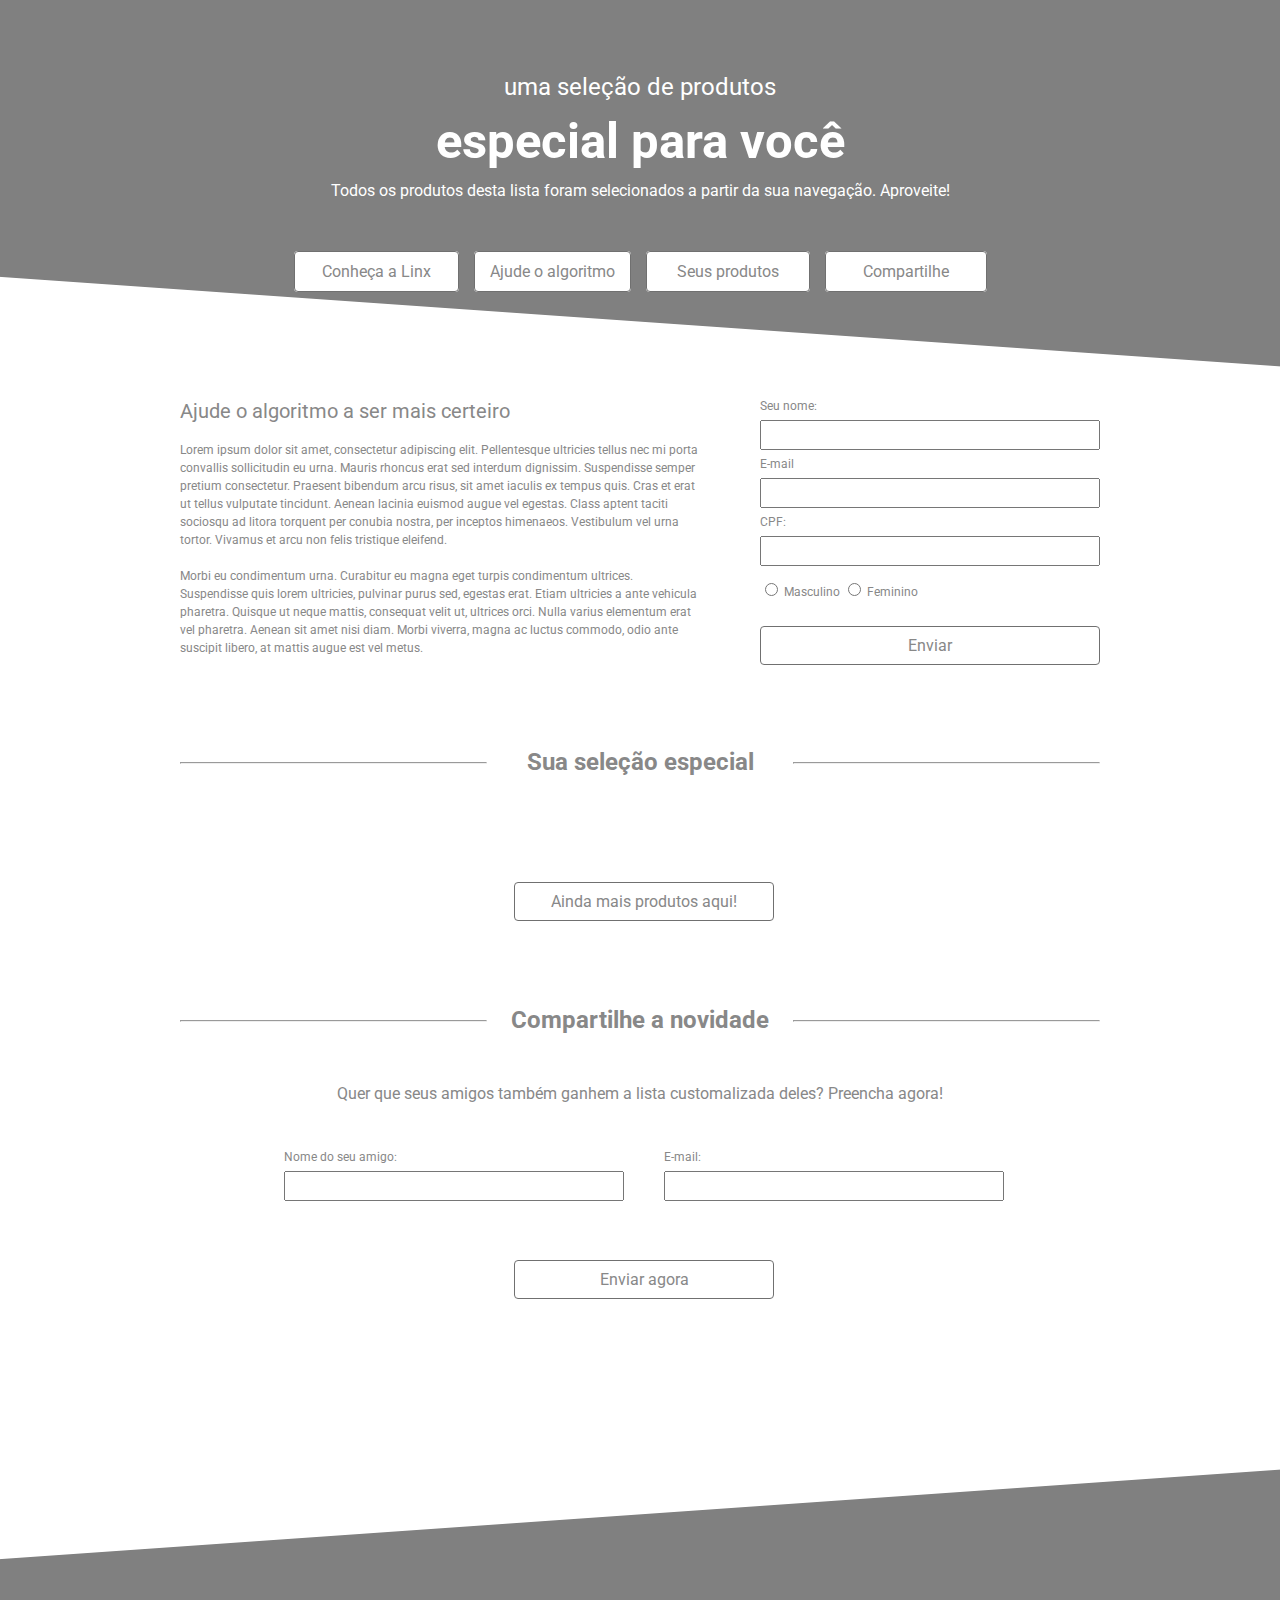
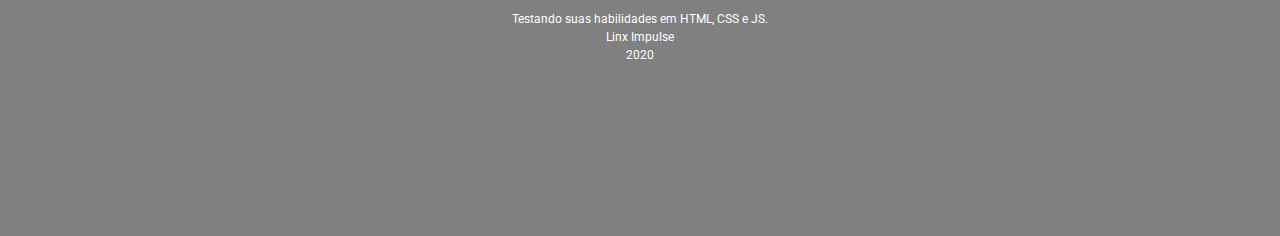
==== index.html @ 2ab3bbf0 "first commit" ====
<!DOCTYPE html>
<html>
<head>
    <meta charset='utf-8'>
    <meta http-equiv='X-UA-Compatible' content='IE=edge'>
    <title>LINX TESTE</title>
    <meta name='viewport' content='width=device-width, initial-scale=1'>
    <link rel='stylesheet' type='text/css' media='screen' href='main.css'>
</head>
<body>
    <header class="custom-header">
    <!----------------------------------Títulos-------------------------------->
        <div class="titulo-div">
            <h2 class="titulo-h2">uma seleção de produtos</h2>
            <h1 class="titulo-h1">especial para você</h1>
            <h4 class="titulo-h4">Todos os produtos desta lista foram selecionados a partir da sua navegação. Aproveite!</h4>
        </div>
    <!-----------------------------Aba de navegação----------------------------->
        <div class="list">
            <div class="flex-section-list">
                <div class="flex-section-divisao-up">
                    <div><a class="list-a1" href="https://www.linx.com.br/quem-somos/" target="_blank">Conheça a Linx</a></div>
                    <div><a class="list-a2" href="#section-algoritmo">Ajude o algoritmo</a></div>
                </div>   
                <div class="flex-section-divisao-down">    
                    <div><a class="list-a3" href="#selecao-especial">Seus produtos</a></div>
                    <div><a class="list-a4" href="#compartilhe">Compartilhe</a></div>
                </div>
            </div>
        </div>
        
    </header>
    
    <main>
    <!----------------------------Formulário + Texto------------------------------->
    
    <section class="flex-section" id="section-algoritmo">
        <!-------------------------------------------------------Texto-->
        <div class="sub-titulo">


                <h2>Ajude o algoritmo a ser mais certeiro</h2>

                    </br>
                    <p>Lorem ipsum dolor sit amet, consectetur adipiscing elit. Pellentesque ultricies tellus nec mi
                    porta convallis sollicitudin eu urna. Mauris rhoncus erat sed interdum dignissim.
                    Suspendisse semper pretium consectetur. Praesent bibendum arcu risus,
                    sit amet iaculis ex tempus quis. Cras et erat ut tellus vulputate tincidunt.
                    Aenean lacinia euismod augue vel egestas. Class aptent taciti sociosqu ad litora
                    torquent per conubia nostra, per inceptos himenaeos.
                    Vestibulum vel urna tortor. Vivamus et arcu non felis tristique eleifend.
                <br><br>
                    Morbi eu condimentum urna. Curabitur eu magna eget turpis condimentum ultrices.
                    Suspendisse quis lorem ultricies, pulvinar purus sed, egestas erat.
                    Etiam ultricies a ante vehicula pharetra. Quisque ut neque mattis, consequat velit ut, ultrices orci.
                    Nulla varius elementum erat vel pharetra. Aenean sit amet nisi diam. Morbi viverra, magna ac luctus commodo,
                    odio ante suscipit libero, at mattis augue est vel metus.
                    </p>
        </div>
        <!-----------------------------------------------------Formulário FeedBack-->
        <div>
            <form>
                <div class="form-div">
                    <div class="form-div-int"> <!--Nome-->
                        <label for="amigoNome">Seu nome:<br></label>
                        <input class="form-div-input" type="text" id="amigoNome" name="amigoNome">
                    </div>
                    <div>
                        <label for="amigoNome">E-mail<br></label> <!--Email-->
                        <input class="form-div-input" type="text" id="amigoNome" name="amigoNome">
                    </div>
                    <div>
                        <label for="amigoNome">CPF:<br></label> <!--CPF-->
                        <input class="form-div-input" type="text" id="amigoNome" name="amigoNome">
                    </div>
                    <div class="form-div-radio"> <!--Sexo-->
                        <input type="radio" name="sex" value="male"> Masculino</input>
                        <input type="radio" name="sex" value="female"> Feminino</input>
                    </div>
                </div>
                    <button class="form-button1">Enviar</button>
            </form>
        </div>
    </section>
    <!-----------------------------------------Divisória Vitrine---------------------------------------->
        <div class="divisao-h2" id="selecao-especial">
            <div class="flex-section-divisao" >
        
                <div class="divisao-linha"><hr></div>
                
                <div class="divisao-h2"><h2>Sua seleção especial</h2></div>
               
                <div class="divisao-linha"><hr></div>
            </div>
    
        </div>
        
    <!--------------------------------------------Vitrine----------------------------------------------->
    <section class="products" id="products"></section>
    <div id="topo"></div>
    <div>
        <button class="more-prod-button" id="load-more-products">Ainda mais produtos aqui!</button>
    </div>


    <!----------------------------------Divisória Compartilhamento----------------------------------------->
        <div class="divisao-h2" id="compartilhe">

            <div class="flex-section-divisao-down" >
        
                <div class="divisao-linha"><hr></div>
               
                <div class="divisao-h2"><h2>Compartilhe a novidade</h2></div>
               
                <div class="divisao-linha"><hr></div>
            </div>
    
                <p class="p-share">Quer que seus amigos também ganhem a lista customalizada deles? Preencha agora!</p>
        </div>

    <!-------------------------------------Compartilhamento------------------------------------------------->
    
    
    <section id="share">
        <form class="flex-section-divisao2" >
            <div class="sec-1">
                <div><label for="amigoNome">Nome do seu amigo:</label></div>

                <div class="sec-1a"><input class="form-div-input" type="text" id="amigoNome" name="amigoNome"/></div>
            </div>
            <div>
                <div><label for="email">E-mail:</label></div>

                <div><input class="form-div-input" type="email" id="email" name="email"/></div>
            </div>
        </form>
        <button class="send-now-button">Enviar agora</button>
    </section>
    </main>

    <!----------------------------------------Rodapé--------------------------------------------------------->
    <footer class="custom-footer">
        
        <p>Testando suas habilidades em HTML, CSS e JS.<br> Linx Impulse<br> 2020</p>
    </footer>

    <script src='main.js'></script>
    
    

   

</body>
</html>
---- main.css ----
@import url('https://fonts.googleapis.com/css2?family=Roboto:wght@400;700&display=swap');


.list a{
  color: #888888;
  text-decoration-line: none;
  border: 1px solid #707070;
  border-radius: 4px;
}

.list a:hover{
  color: white;
  background-color: #707070;

}

.flex-section-list{
  display: flex;
  flex-direction: row;
  justify-content: center;

  padding: 30px;

}

.flex-section-divisao-up{
  display: flex;
  flex-direction: row;
  margin-right: 15px;
}

.list-a1{
  padding-block: 10px;
  padding-inline: 27px;
  background-color: white;
}

.list-a2{
  padding-block: 10px;
  padding-inline: 15px;
  background-color: white;
  margin-left: 15px;
}

.list-a3{
  padding-block: 10px;
  padding-inline: 30px;
  background-color: white;
}

.list-a4{
  padding-block: 10px;
  padding-inline: 37px;
  background-color: white;
  margin-left: 15px;
}






/*RESET*/
/* Box sizing rules */
*,
*::before,
*::after {
  box-sizing: border-box;
}

/* Remove default padding */
ul[class],
ol[class] {
  padding: 0;
}

/* Remove default margin */
body,
h1,
h2,
h3,
h4,
p,
ul[class],
ol[class],
li,
figure,
figcaption,
blockquote,
dl,
dd {
  margin: 0;
  padding: 0;
}

/* Set core body defaults */
body {
  margin:0;
  overflow: auto;
  width:100%;
  min-width: fit-content;
  min-height: 100vh;
  scroll-behavior: smooth;
  text-rendering: optimizeSpeed;
  line-height: 1.5;
  font-family: 'Roboto', sans-serif !important;
  font-weight: normal;
  position: absolute;
}

/* Remove list styles on ul, ol elements with a class attribute */
ul[class],
ol[class] {
  list-style: none;
}

/* A elements that don't have a class get default styles */
a:not([class]) {
  text-decoration-skip-ink: auto;
}

/* Make images easier to work with */
img {
  max-width: 100%;
  display: block;
}

/* Natural flow and rhythm in articles by default */
article > * + * {
  margin-top: 1em;
}

/* Inherit fonts for inputs and buttons */
input,
button,
textarea,
select {
  font: inherit;
}

/* Remove all animations and transitions for people that prefer not to see them */
@media (prefers-reduced-motion: reduce) {
  * {
    animation-duration: 0.01ms !important;
    animation-iteration-count: 1 !important;
    transition-duration: 0.01ms !important;
    scroll-behavior: auto !important;
  }
}

*,
*::before,
*::after {
  box-sizing: border-box;
}

/*------------------------CORPO--------------------------------------------*/
main {
  max-width: 920px;
  margin: 0 auto;
}

p {
  color: #888888;
}

/*------------------------Header-------------------------------------------*/
.custom-header {
    /*Diagonal*/
    background:linear-gradient(4deg, white, white 24.9%, gray 25.1%, gray);
   
    height: 399px;
}

/*------------------------Títulos-------------------------------------------*/
.titulo-div {
  padding: 69px;
  position: absolute;
  left: 0%;
  right: 0%;
  text-align: center;
}

.titulo-h1 {
  font-size: 49px;
  font-weight: bold;
  letter-spacing: 0px;
  color: #FFFFFF;
 
}

.titulo-h2 {
  font-weight: normal;
  font-size: 24px;
  letter-spacing: 0px;
  color: #FFFFFF;
 
}

.titulo-h4 {
  font-weight: normal;
  font-size: 16px;
  letter-spacing: 0px;
  color: #FFFFFF;
 
}

/*-----------------------------Abas de Seleção--------------------------------------------*/
.list {
  position: absolute;
  left: 0%;
  right: 0%;
  margin-top: 230px;
}

/*--------------------------Formulário--------------------*/
.sub-titulo {
    text-align: left;
    font: normal normal normal 12px/18px Roboto;
    letter-spacing: 0px;
    color: #888888;
}

.sub-titulo h2 {
    text-align: left;
    font: normal normal normal 20px/24px Roboto;
    letter-spacing: 0px;
    color: #888888;
}

.sub-titulo p {
  width: 520px;
  height: 220px;
}

.form-div {
  width: 340px;
  height: 227px;
  float:  right;
}

.form-div-input {
  width: 340px;
  height: 30px;
  margin-top: 7px;  /*distancia das tags do formulário */
  margin-bottom: 7px;
}

.form-div-radio {
  margin-top: 7px;
  margin-bottom: 7px;
}

.flex-section {/*Usado para dividir a tela entre Texto/Formulário */
  display: flex;
  flex-direction: row;
  justify-content: center;
}

.form-button1 {
  float: right;
  background: #FFFFFF 0% 0% no-repeat padding-box;
  border: 1px solid #707070;
  border-radius: 4px;
  width: 340px;
  height: 39px;

  text-align: center;
  font: normal normal normal 16px/16px Roboto;
  letter-spacing: 0px;
  color: #888888;
 
}


form {
  text-align: left;
  font: normal normal normal 12px/14px Roboto;
  letter-spacing: 0px;
  color: #888888;
 
}

.form-button {
  background: #FFFFFF 0% 0% no-repeat padding-box;
  border: 1px solid #707070;
  border-radius: 4px;
 
  width: 340px;
  height: 39px;

  text-align: center;
  font: normal normal normal 16px/16px Roboto;
  letter-spacing: 0px;
  color: #888888;
 
}

/*---------------------Vitrine-----------------------*/
.products {
  display: flex;
  flex-direction: row;
  flex-wrap: wrap;
  justify-content: space-between;
}

.products-item {
  width: 201px;
  height: 350px;
  margin-bottom: 40px;
}

.products-img {
  height: 150px;
  margin: 0 auto;
}

.product-name {
  font-size: 14px;
  margin-top: 10px;
}

.product-description {
  font-size: 12px;
  margin: 10px 0;
}

.product-old-price {
  font-size: 12px;
}

.product-price {
  font-weight: bold;
}

.product-installments {
  font-size: 12px;
  margin-bottom: 5px;
}

.send-button {
  background: #FFFFFF 0% 0% no-repeat padding-box;
  border: 1px solid #707070;
  border-radius: 4px;
  width: 200px;
  height: 30px;
  text-align: center;
  font: normal normal normal 16px/16px Roboto;
  letter-spacing: 0px;
  color: #888888;
}

.more-prod-button {
  margin-left: 334px;
  margin-top: 52px;
  margin-bottom: 81px;
  margin-right: 329px;
  width: 260px;
  height: 39px;
  background: #FFFFFF 0% 0% no-repeat padding-box;
  border: 1px solid #707070;
  border-radius: 4px;
}

/*---------------------Compartilhamento-------------------------------*/
.sec-1 {
  margin-left: 104px;
}

.sec-1a {
  width: 340px;
  height: 30px;
  margin-right: 40px;
}

.send-now-button {
  margin-left: 334px;
  margin-top: 52px;
  margin-bottom: 138px;
  margin-right: px;
  width: 260px;
  height: 39px;
  background: #FFFFFF 0% 0% no-repeat padding-box;
  border: 1px solid #707070;
  border-radius: 4px;
}

button {
  text-align: center;
  letter-spacing: 0px;
  color: #888888;
  cursor: pointer;
}
button:hover{
  background-color: #888888;
  color: white;
  
}

.p-share {
  margin: 44px;
}

/*--------------------------Rodapé-----------------------------*/

.custom-footer {
    background:linear-gradient(176deg, white, white 24.9%, gray 25.1%, gray);
    height: 399px;
    display: flex;
  }

.custom-footer p {
  text-align: center;
  font: normal normal normal 12px/18px Roboto;
  letter-spacing: 0px;
  color: #FFFFFF;
  text-align: center;
  margin: auto;
}

/*divisória*/
.divisao-h2{/*Quebra de sessao*/
  text-align: center;
  margin: auto;
  color: #888888;
}
.divisao-linha{
  width: 33.33%;
  margin-top: 10px;
}

.flex-section-divisao{
  margin-top: 79px;
  margin-bottom: 50px;
  display: flex;
  flex-direction: row;
}

.flex-section-divisao2{
  display: flex;
  flex-direction: row;
}

.flex-section-divisao-down{
  display: flex;
  flex-direction: row;
}



/*==================================================================================================
                                   --      M O B I L E      --
====================================================================================================*/
@media only screen and (max-width: 768px) {

div{
  border: red;
}

/*--------Altera o flex para divs ficarem abaixo ao invés do lado.*/
.flex-section{
  flex-direction: column;
  margin-left: 3.8%;
  
}

/*--------Header------------------*/
.titulo-div {
  padding: 69px 10px;
  text-align: justify;
}


.titulo-h4 {
    width: 84.5%;
}

.titulo-h1 {
  width: 84.5%;
}

.list {
  margin-left: 9.04%;
  margin-right: 9.76%;
}

.flex-section-list {
  flex-direction: column;
}

.flex-section-divisao-down {
  margin-top: 28px;
}

/*-------Formulário e texto topo-- */
.sub-titulo p {
  padding: 0px 18px 0px 0px;
  margin-bottom: 30px;
}

.form-div {
  float: none;
  width: 95.72%; /* 100% - 4.28% da borda */
}


.form-button1 {
  float: none;
  width: 95.72%; /* 100% - 4.28% da borda */
}
/*-------Vitrine-------------------*/
.products {
  flex-direction: column;
}

.products-item {
    width: 100%;
    height: auto;
    margin-bottom: 40px;
    display: flex;
    flex-direction: row;
}


/*-------Botões Regulagem----------*/
.send-now-button {
  margin: 23.86% 19.04% 53.97%;
  width: 61.9%;
} 

.more-prod-button {
  margin: 23.98% 19.04% 58.37%;
  width: 61.9%;
}

/*-------divisórias--------------*/
.divisao-h2 {
  width: 100%;
}

.flex-section-divisao2{
  display: flex;
  flex-direction: column;
  margin-left: 2.14%;
  margin-right: 4.76%;
}
.sec-1 {
  margin-left: 0;
}

.sec-1a {
  margin-right: 0; 
  width: auto;
  height: auto;
}

.form-div-input {
  width: 100%;
}

/*-------Rodapé------------------*/
.custom-footer-div {
  margin-top: 50%;
}
}
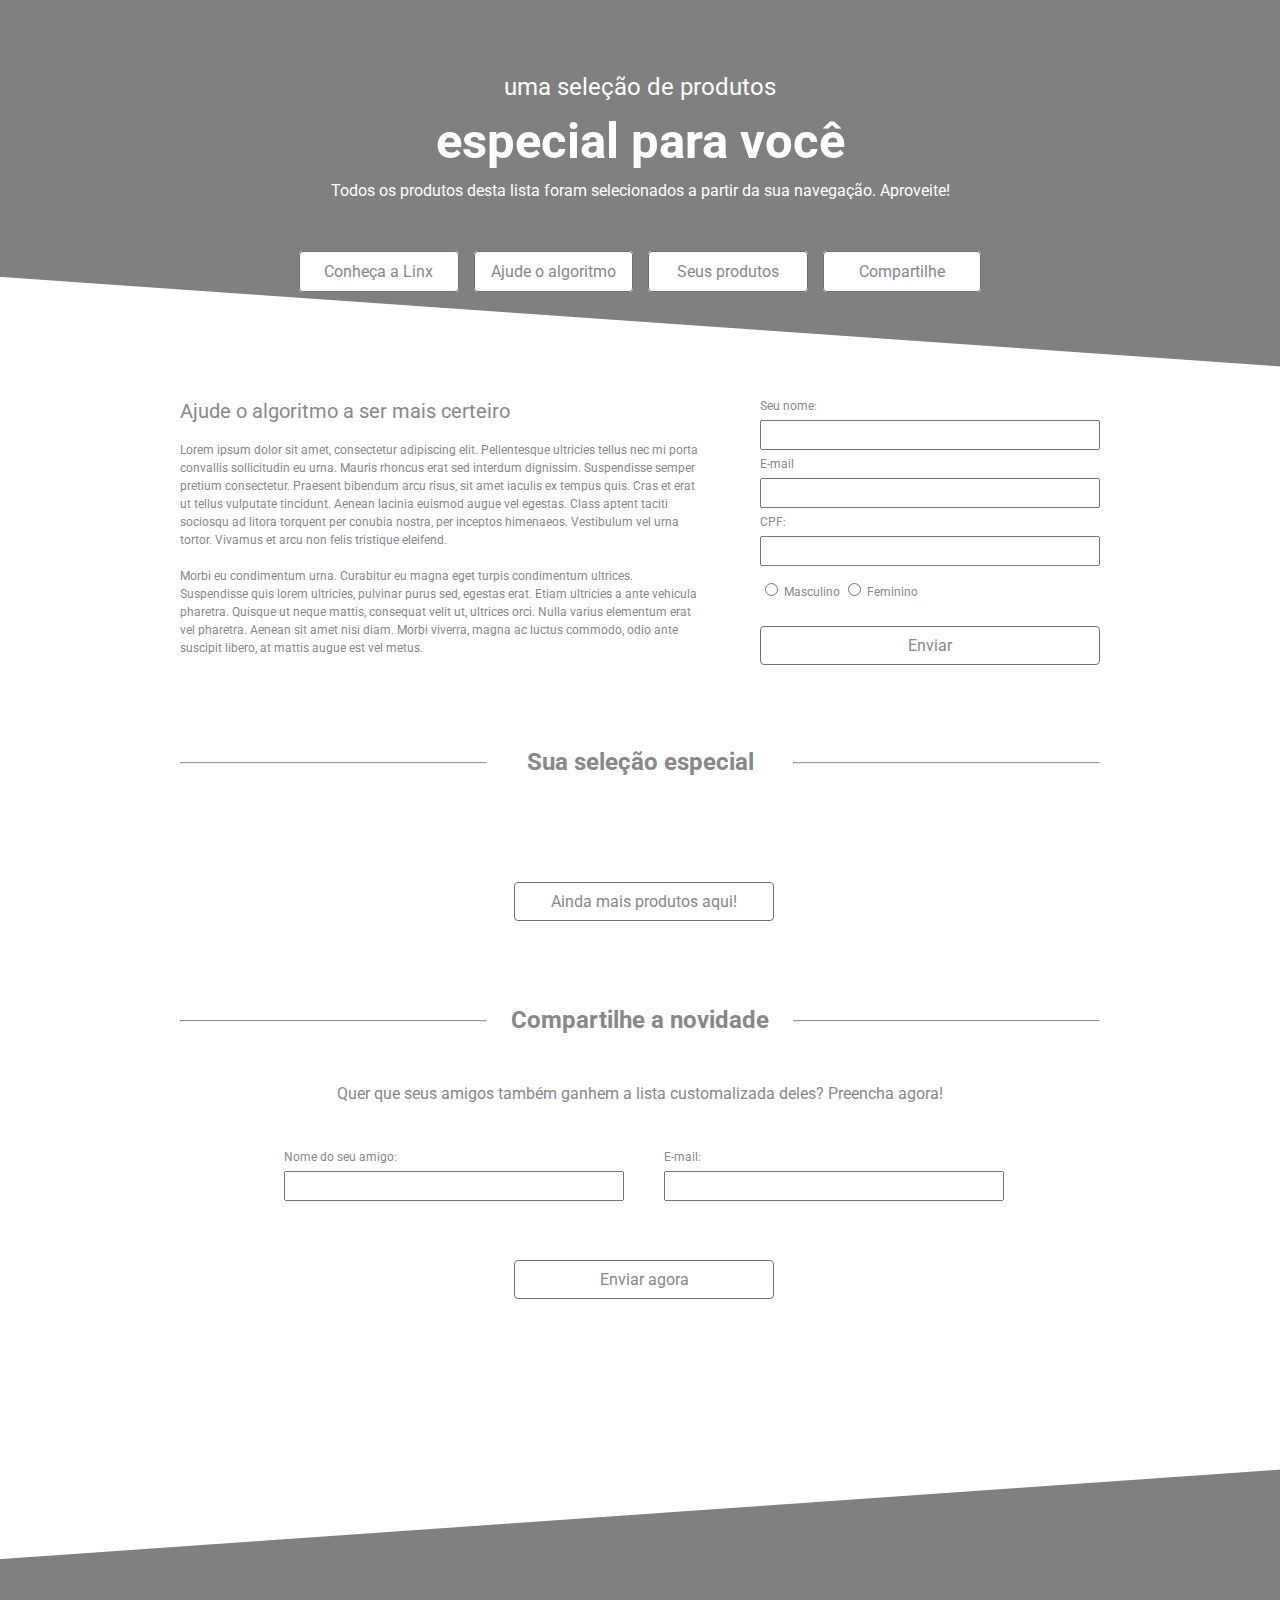
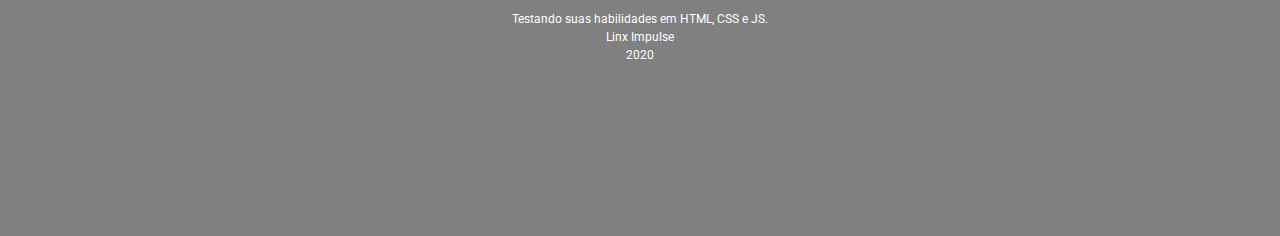
==== commit 58ff4781: "Validacao do campo email e ajustes no css" ====
--- a/index.html
+++ b/index.html
@@ -59,26 +59,28 @@
         </div>
         <!-----------------------------------------------------Formulário FeedBack-->
         <div>
-            <form>
+            <form name="f1">
                 <div class="form-div">
                     <div class="form-div-int"> <!--Nome-->
-                        <label for="amigoNome">Seu nome:<br></label>
-                        <input class="form-div-input" type="text" id="amigoNome" name="amigoNome">
+                        <label for="name">Seu nome:<br></label>
+                        <input class="form-div-input" type="text" id="name" name="nome">
                     </div>
                     <div>
-                        <label for="amigoNome">E-mail<br></label> <!--Email-->
-                        <input class="form-div-input" type="text" id="amigoNome" name="amigoNome">
-                    </div>
+                        <label for="email">E-mail<br></label> <!--Email-->
+                        <input class="form-div-input" type="text" name="email> 
+                    </div><div id="msgemail"></div>
                     <div>
-                        <label for="amigoNome">CPF:<br></label> <!--CPF-->
-                        <input class="form-div-input" type="text" id="amigoNome" name="amigoNome">
+                        <label for="cpf">CPF:<br></label> <!--CPF-->
+                        <input class="form-div-input" type="text" name="cpf" \
+                                            pattern="\d{3}\.\d{3}\.\d{3}-\d{2}" \
+                                            title="Digite um CPF no formato: xxx.xxx.xxx-xx">
                     </div>
                     <div class="form-div-radio"> <!--Sexo-->
                         <input type="radio" name="sex" value="male"> Masculino</input>
                         <input type="radio" name="sex" value="female"> Feminino</input>
                     </div>
                 </div>
-                    <button class="form-button1">Enviar</button>
+                    <button type="submit" class="form-button1"  onclick="validacaoEmail(f1.email)">Enviar</button>
             </form>
         </div>
     </section>
@@ -122,19 +124,18 @@
     
     
     <section id="share">
-        <form class="flex-section-divisao2" >
+        <form class="flex-section-divisao2" id="f2">
             <div class="sec-1">
                 <div><label for="amigoNome">Nome do seu amigo:</label></div>
 
                 <div class="sec-1a"><input class="form-div-input" type="text" id="amigoNome" name="amigoNome"/></div>
             </div>
             <div>
-                <div><label for="email">E-mail:</label></div>
-
-                <div><input class="form-div-input" type="email" id="email" name="email"/></div>
+                <div id="msgemail2"><label for="email">E-mail:</label></div>            
+                <div id="msgemail2"><input class="form-div-input" type="email" name="email2" onblur="validacaoEmail2(f2.email2)"/></div>
             </div>
         </form>
-        <button class="send-now-button">Enviar agora</button>
+        <button type="submit" class="send-now-button">Enviar agora</button>
     </section>
     </main>
 
--- a/main.css
+++ b/main.css
@@ -1,64 +1,4 @@
 @import url('https://fonts.googleapis.com/css2?family=Roboto:wght@400;700&display=swap');
-
-
-.list a{
-  color: #888888;
-  text-decoration-line: none;
-  border: 1px solid #707070;
-  border-radius: 4px;
-}
-
-.list a:hover{
-  color: white;
-  background-color: #707070;
-
-}
-
-.flex-section-list{
-  display: flex;
-  flex-direction: row;
-  justify-content: center;
-
-  padding: 30px;
-
-}
-
-.flex-section-divisao-up{
-  display: flex;
-  flex-direction: row;
-  margin-right: 15px;
-}
-
-.list-a1{
-  padding-block: 10px;
-  padding-inline: 27px;
-  background-color: white;
-}
-
-.list-a2{
-  padding-block: 10px;
-  padding-inline: 15px;
-  background-color: white;
-  margin-left: 15px;
-}
-
-.list-a3{
-  padding-block: 10px;
-  padding-inline: 30px;
-  background-color: white;
-}
-
-.list-a4{
-  padding-block: 10px;
-  padding-inline: 37px;
-  background-color: white;
-  margin-left: 15px;
-}
-
-
-
-
-
 
 /*RESET*/
 /* Box sizing rules */
@@ -213,6 +153,62 @@
   margin-top: 230px;
 }
 
+.list a{
+  color: #888888;
+  text-decoration-line: none;
+  border: 1px solid #707070;
+  border-radius: 4px;
+}
+
+.list a:hover{
+  color: white;
+  background-color: #707070;
+
+}
+
+.flex-section-list{
+  display: flex;
+  flex-direction: row;
+  justify-content: center;
+
+  padding: 30px;
+
+}
+
+.flex-section-divisao-up{
+  display: flex;
+  flex-direction: row;
+  margin-right: 15px;
+}
+
+/*----List-a: Ajusta o tamanho dos botões de navegação----*/
+.list-a1{
+  padding-block: 10px;
+  padding-inline: 24.8px;
+  background-color: white;
+}
+
+.list-a2{
+  padding-block: 10px;
+  padding-inline: 16.02px;
+  background-color: white;
+  margin-left: 15px;
+}
+
+.list-a3{
+  padding-block: 10px;
+  padding-inline: 27.7px;
+  background-color: white;
+}
+
+.list-a4{
+  padding-block: 10px;
+  padding-inline: 35.35px;
+  background-color: white;
+  margin-left: 15px;
+}
+
+
 /*--------------------------Formulário--------------------*/
 .sub-titulo {
     text-align: left;
@@ -308,6 +304,7 @@
   width: 201px;
   height: 350px;
   margin-bottom: 40px;
+ 
 }
 
 .products-img {
@@ -453,14 +450,17 @@
 ====================================================================================================*/
 @media only screen and (max-width: 768px) {
 
-div{
-  border: red;
+
+main {
+    max-width: none;
+    margin: 0 auto;
 }
 
 /*--------Altera o flex para divs ficarem abaixo ao invés do lado.*/
 .flex-section{
   flex-direction: column;
   margin-left: 3.8%;
+  margin-right: 32px;
   
 }
 
@@ -500,13 +500,13 @@
 
 .form-div {
   float: none;
-  width: 95.72%; /* 100% - 4.28% da borda */
+  width: 100%; /* 100% - 4.28% da borda */
 }
 
 
 .form-button1 {
   float: none;
-  width: 95.72%; /* 100% - 4.28% da borda */
+  width: 100%;
 }
 /*-------Vitrine-------------------*/
 .products {
@@ -519,8 +519,11 @@
     margin-bottom: 40px;
     display: flex;
     flex-direction: row;
-}
-
+    padding-inline: 5%;
+}
+.products-item-justResponsive{
+  padding-left: 30px;
+}
 
 /*-------Botões Regulagem----------*/
 .send-now-button {
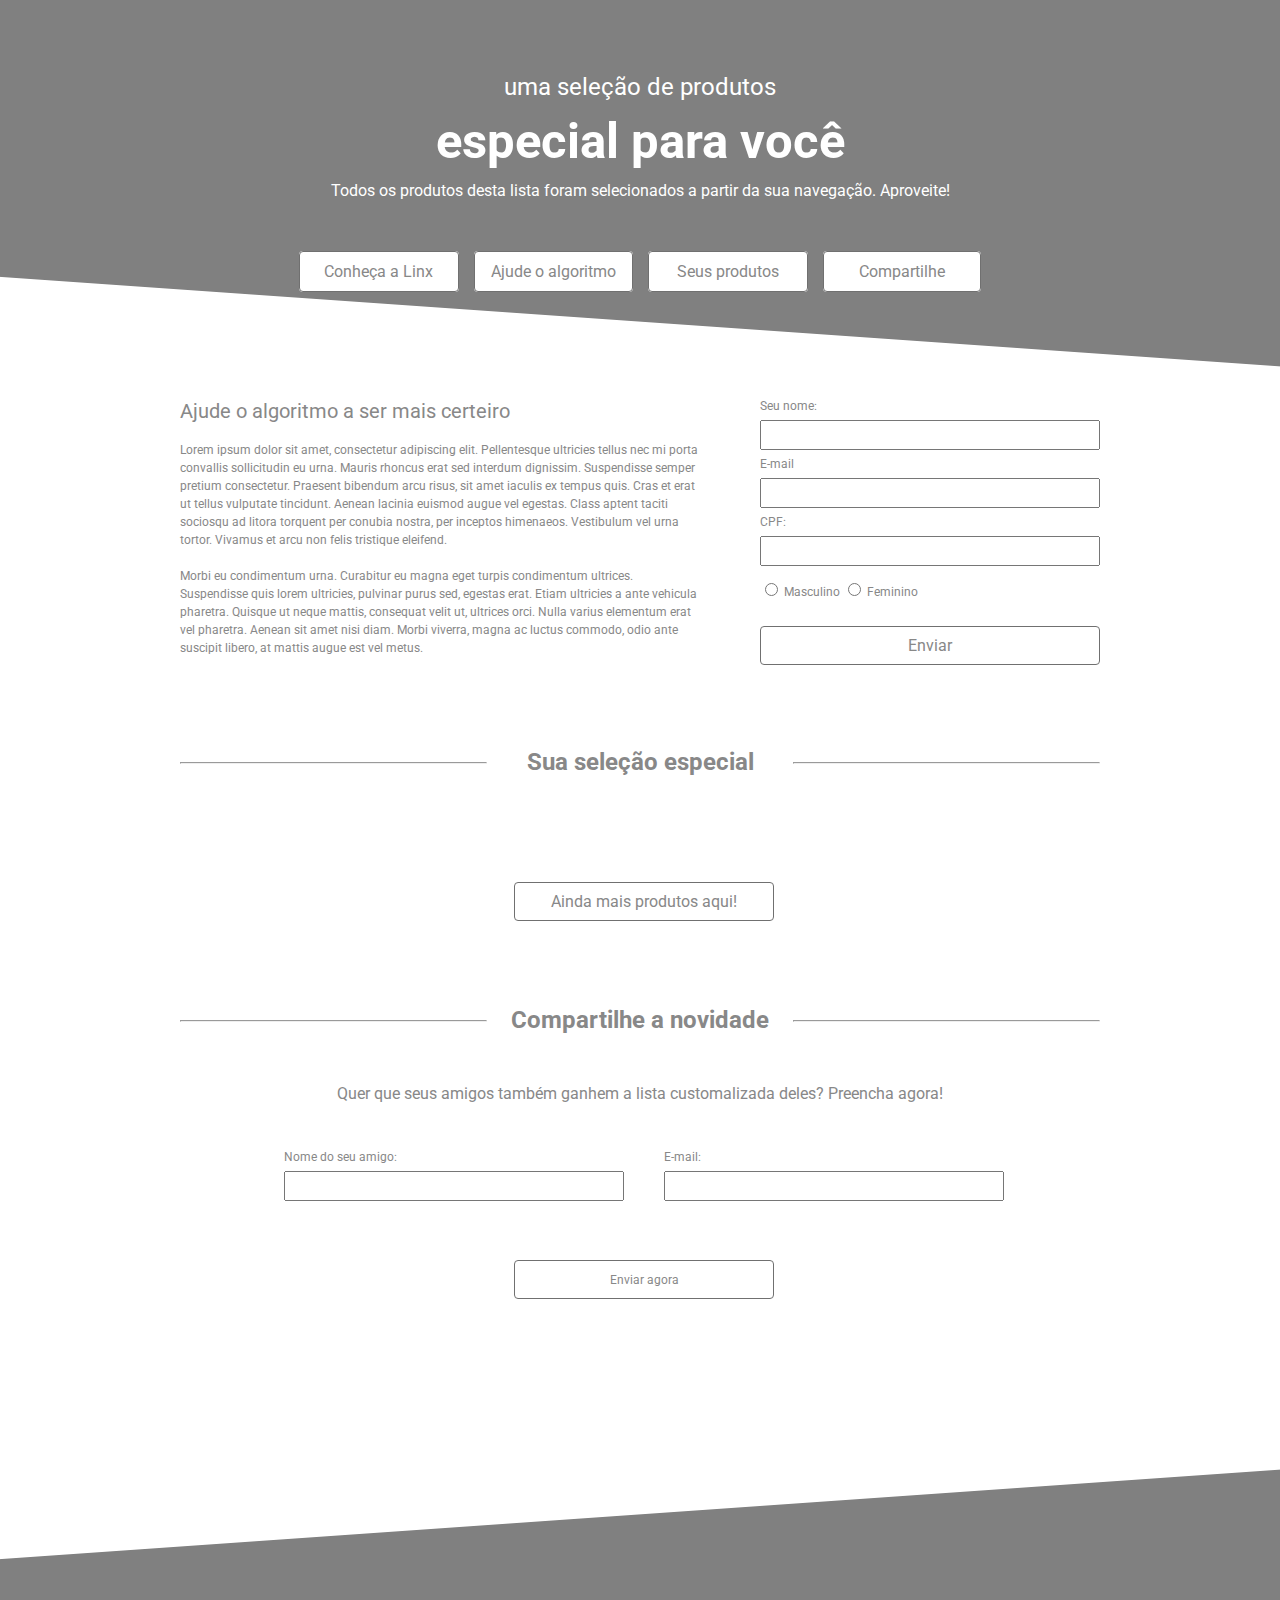
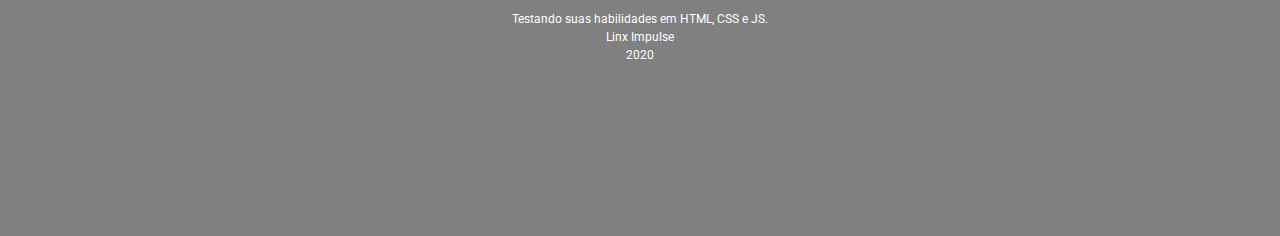
==== commit 01bbf32e: "initial config for send email" ====
--- a/index.html
+++ b/index.html
@@ -1,155 +1,153 @@
 <!DOCTYPE html>
-<html>
+<html lang="en">
+
 <head>
     <meta charset='utf-8'>
     <meta http-equiv='X-UA-Compatible' content='IE=edge'>
+    <meta name='viewport' content='width=device-width, initial-scale=1'>
     <title>LINX TESTE</title>
-    <meta name='viewport' content='width=device-width, initial-scale=1'>
     <link rel='stylesheet' type='text/css' media='screen' href='main.css'>
 </head>
+
 <body>
     <header class="custom-header">
-    <!----------------------------------Títulos-------------------------------->
-        <div class="titulo-div">
-            <h2 class="titulo-h2">uma seleção de produtos</h2>
-            <h1 class="titulo-h1">especial para você</h1>
-            <h4 class="titulo-h4">Todos os produtos desta lista foram selecionados a partir da sua navegação. Aproveite!</h4>
+        <!----------------------------------Titles-------------------------------->
+        <div class="title-div">
+            <h2 class="title-h2">uma seleção de produtos</h2>
+            <h1 class="title-h1">especial para você</h1>
+            <h4 class="title-h4">Todos os produtos desta lista foram selecionados a partir da sua navegação. Aproveite!
+            </h4>
         </div>
-    <!-----------------------------Aba de navegação----------------------------->
+        <!-----------------------------Navigation Tap----------------------------->
         <div class="list">
             <div class="flex-section-list">
-                <div class="flex-section-divisao-up">
-                    <div><a class="list-a1" href="https://www.linx.com.br/quem-somos/" target="_blank">Conheça a Linx</a></div>
+                <div class="flex-section-division-up">
+                    <div><a class="list-a1" href="https://www.linx.com.br/quem-somos/" target="_blank">Conheça a
+                            Linx</a></div>
                     <div><a class="list-a2" href="#section-algoritmo">Ajude o algoritmo</a></div>
-                </div>   
-                <div class="flex-section-divisao-down">    
+                </div>
+                <div class="flex-section-division-down">
                     <div><a class="list-a3" href="#selecao-especial">Seus produtos</a></div>
                     <div><a class="list-a4" href="#compartilhe">Compartilhe</a></div>
                 </div>
             </div>
         </div>
-        
     </header>
-    
     <main>
-    <!----------------------------Formulário + Texto------------------------------->
-    
-    <section class="flex-section" id="section-algoritmo">
-        <!-------------------------------------------------------Texto-->
-        <div class="sub-titulo">
-
-
+        <!----------------------------Form + Txt-------------------------------->
+        <section class="flex-section" id="section-algoritmo">
+            <div class="sub-title">
                 <h2>Ajude o algoritmo a ser mais certeiro</h2>
-
-                    </br>
-                    <p>Lorem ipsum dolor sit amet, consectetur adipiscing elit. Pellentesque ultricies tellus nec mi
+                </br>
+                <p>Lorem ipsum dolor sit amet, consectetur adipiscing elit. Pellentesque ultricies tellus nec mi
                     porta convallis sollicitudin eu urna. Mauris rhoncus erat sed interdum dignissim.
                     Suspendisse semper pretium consectetur. Praesent bibendum arcu risus,
                     sit amet iaculis ex tempus quis. Cras et erat ut tellus vulputate tincidunt.
                     Aenean lacinia euismod augue vel egestas. Class aptent taciti sociosqu ad litora
                     torquent per conubia nostra, per inceptos himenaeos.
                     Vestibulum vel urna tortor. Vivamus et arcu non felis tristique eleifend.
-                <br><br>
+                    <br><br>
                     Morbi eu condimentum urna. Curabitur eu magna eget turpis condimentum ultrices.
                     Suspendisse quis lorem ultricies, pulvinar purus sed, egestas erat.
-                    Etiam ultricies a ante vehicula pharetra. Quisque ut neque mattis, consequat velit ut, ultrices orci.
-                    Nulla varius elementum erat vel pharetra. Aenean sit amet nisi diam. Morbi viverra, magna ac luctus commodo,
+                    Etiam ultricies a ante vehicula pharetra. Quisque ut neque mattis, consequat velit ut, ultrices
+                    orci.
+                    Nulla varius elementum erat vel pharetra. Aenean sit amet nisi diam. Morbi viverra, magna ac luctus
+                    commodo,
                     odio ante suscipit libero, at mattis augue est vel metus.
-                    </p>
+                </p>
+            </div>
+            <!-----------------------------------------------------Form FeedBack-->
+            <div>
+                <form name="f1">
+                    <div class="form-div">
+                        <div class="form-div-int">
+                            <!--Name-->
+                            <label for="name">Seu nome:<br></label>
+                            <input class="form-div-input" type="text" id="name" name="nome">
+                        </div>
+                        <div>
+                            <!--Email-->
+                            <label for="email">E-mail<br></label>
+                            <input class="form-div-input" type="text" name="email" onblur="emailValidation(f1.email)">
+                        </div>
+                        <div id="msgemail"></div>
+                        <div>
+                            <!--CPF-->
+                            <label for="cpf">CPF:<br></label>
+                            <input class="form-div-input" type="text" name="cpf" \ pattern="\d{3}\.\d{3}\.\d{3}-\d{2}" \
+                                title="Digite um CPF no formato: xxx.xxx.xxx-xx">
+                        </div>
+                        <div class="form-div-radio">
+                            <!--Sex-->
+                            <input type="radio" name="sex" value="male"> Masculino</input>
+                            <input type="radio" name="sex" value="female"> Feminino</input>
+                        </div>
+                    </div>
+                    <button type="submit" class="form-button1">Enviar</button>
+                </form>
+            </div>
+        </section>
+        <!----------------------------Showcase Division------------------------->
+        <div class="division-h2" id="selecao-especial">
+            <div class="flex-section-division">
+                <div class="division-line">
+                    <hr>
+                </div>
+                <div class="division-h2">
+                    <h2>Sua seleção especial</h2>
+                </div>
+                <div class="division-line">
+                    <hr>
+                </div>
+            </div>
         </div>
-        <!-----------------------------------------------------Formulário FeedBack-->
+        <!----------------------------Showcase---------------------------------->
+        <section class="products" id="products"></section>
+        <div id="topo"></div>
         <div>
-            <form name="f1">
-                <div class="form-div">
-                    <div class="form-div-int"> <!--Nome-->
-                        <label for="name">Seu nome:<br></label>
-                        <input class="form-div-input" type="text" id="name" name="nome">
+            <button class="more-prod-button" id="load-more-products">Ainda mais produtos aqui!</button>
+        </div>
+        <!----------------------------Share's Division------------------------>
+        <div class="division-h2" id="compartilhe">
+            <div class="flex-section-division-down">
+                <div class="division-line">
+                    <hr>
+                </div>
+                <div class="division-h2">
+                    <h2>Compartilhe a novidade</h2>
+                </div>
+                <div class="division-line">
+                    <hr>
+                </div>
+            </div>
+            <p class="p-share">Quer que seus amigos também ganhem a lista customalizada deles? Preencha agora!</p>
+        </div>
+        <!----------------------------Share----------------------------------->
+        <section id="share">
+            <form action="./php/sendmail.php" method="post" class="form-send" id="f2">
+                <div class="email-container">
+                    <div class="sec-1">
+                        <label for="friendName">Nome do seu amigo:</label>
+                        <div class="sec-1a">
+                            <input class="form-div-input" type="text" id="friendName" name="friendName" />
+                        </div>
                     </div>
                     <div>
-                        <label for="email">E-mail<br></label> <!--Email-->
-                        <input class="form-div-input" type="text" name="email> 
-                    </div><div id="msgemail"></div>
-                    <div>
-                        <label for="cpf">CPF:<br></label> <!--CPF-->
-                        <input class="form-div-input" type="text" name="cpf" \
-                                            pattern="\d{3}\.\d{3}\.\d{3}-\d{2}" \
-                                            title="Digite um CPF no formato: xxx.xxx.xxx-xx">
-                    </div>
-                    <div class="form-div-radio"> <!--Sexo-->
-                        <input type="radio" name="sex" value="male"> Masculino</input>
-                        <input type="radio" name="sex" value="female"> Feminino</input>
+                        <label for="emailTo">E-mail:</label>
+                        <div id="emailTo">
+                            <input class="form-div-input" type="email" name="emailTo"
+                                onblur="emailValidation2(f2.email2)" />
+                        </div>
                     </div>
                 </div>
-                    <button type="submit" class="form-button1"  onclick="validacaoEmail(f1.email)">Enviar</button>
+                <button type="submit" class="send-now-button">Enviar agora</button>
             </form>
-        </div>
-    </section>
-    <!-----------------------------------------Divisória Vitrine---------------------------------------->
-        <div class="divisao-h2" id="selecao-especial">
-            <div class="flex-section-divisao" >
-        
-                <div class="divisao-linha"><hr></div>
-                
-                <div class="divisao-h2"><h2>Sua seleção especial</h2></div>
-               
-                <div class="divisao-linha"><hr></div>
-            </div>
-    
-        </div>
-        
-    <!--------------------------------------------Vitrine----------------------------------------------->
-    <section class="products" id="products"></section>
-    <div id="topo"></div>
-    <div>
-        <button class="more-prod-button" id="load-more-products">Ainda mais produtos aqui!</button>
-    </div>
-
-
-    <!----------------------------------Divisória Compartilhamento----------------------------------------->
-        <div class="divisao-h2" id="compartilhe">
-
-            <div class="flex-section-divisao-down" >
-        
-                <div class="divisao-linha"><hr></div>
-               
-                <div class="divisao-h2"><h2>Compartilhe a novidade</h2></div>
-               
-                <div class="divisao-linha"><hr></div>
-            </div>
-    
-                <p class="p-share">Quer que seus amigos também ganhem a lista customalizada deles? Preencha agora!</p>
-        </div>
-
-    <!-------------------------------------Compartilhamento------------------------------------------------->
-    
-    
-    <section id="share">
-        <form class="flex-section-divisao2" id="f2">
-            <div class="sec-1">
-                <div><label for="amigoNome">Nome do seu amigo:</label></div>
-
-                <div class="sec-1a"><input class="form-div-input" type="text" id="amigoNome" name="amigoNome"/></div>
-            </div>
-            <div>
-                <div id="msgemail2"><label for="email">E-mail:</label></div>            
-                <div id="msgemail2"><input class="form-div-input" type="email" name="email2" onblur="validacaoEmail2(f2.email2)"/></div>
-            </div>
-        </form>
-        <button type="submit" class="send-now-button">Enviar agora</button>
-    </section>
+        </section>
     </main>
-
-    <!----------------------------------------Rodapé--------------------------------------------------------->
     <footer class="custom-footer">
-        
         <p>Testando suas habilidades em HTML, CSS e JS.<br> Linx Impulse<br> 2020</p>
     </footer>
+    <script src='main.js'></script>
+</body>
 
-    <script src='main.js'></script>
-    
-    
-
-   
-
-</body>
-</html>
+</html>--- a/main.css
+++ b/main.css
@@ -113,7 +113,7 @@
 }
 
 /*------------------------Títulos-------------------------------------------*/
-.titulo-div {
+.title-div {
   padding: 69px;
   position: absolute;
   left: 0%;
@@ -121,7 +121,7 @@
   text-align: center;
 }
 
-.titulo-h1 {
+.title-h1 {
   font-size: 49px;
   font-weight: bold;
   letter-spacing: 0px;
@@ -129,7 +129,7 @@
  
 }
 
-.titulo-h2 {
+.title-h2 {
   font-weight: normal;
   font-size: 24px;
   letter-spacing: 0px;
@@ -137,7 +137,7 @@
  
 }
 
-.titulo-h4 {
+.title-h4 {
   font-weight: normal;
   font-size: 16px;
   letter-spacing: 0px;
@@ -175,7 +175,7 @@
 
 }
 
-.flex-section-divisao-up{
+.flex-section-division-up{
   display: flex;
   flex-direction: row;
   margin-right: 15px;
@@ -210,21 +210,21 @@
 
 
 /*--------------------------Formulário--------------------*/
-.sub-titulo {
+.sub-title {
     text-align: left;
     font: normal normal normal 12px/18px Roboto;
     letter-spacing: 0px;
     color: #888888;
 }
 
-.sub-titulo h2 {
+.sub-title h2 {
     text-align: left;
     font: normal normal normal 20px/24px Roboto;
     letter-spacing: 0px;
     color: #888888;
 }
 
-.sub-titulo p {
+.sub-title p {
   width: 520px;
   height: 220px;
 }
@@ -251,6 +251,16 @@
   display: flex;
   flex-direction: row;
   justify-content: center;
+}
+
+.form-send {
+  display: flex;
+  flex-direction: column;
+}
+
+.email-container {
+  display: flex;
+  flex-direction: row;
 }
 
 .form-button1 {
@@ -416,29 +426,29 @@
 }
 
 /*divisória*/
-.divisao-h2{/*Quebra de sessao*/
+.division-h2{/*Quebra de sessao*/
   text-align: center;
   margin: auto;
   color: #888888;
 }
-.divisao-linha{
+.division-line{
   width: 33.33%;
   margin-top: 10px;
 }
 
-.flex-section-divisao{
+.flex-section-division{
   margin-top: 79px;
   margin-bottom: 50px;
   display: flex;
   flex-direction: row;
 }
 
-.flex-section-divisao2{
-  display: flex;
-  flex-direction: row;
-}
-
-.flex-section-divisao-down{
+.flex-section-division2{
+  display: flex;
+  flex-direction: row;
+}
+
+.flex-section-division-down{
   display: flex;
   flex-direction: row;
 }
@@ -465,17 +475,17 @@
 }
 
 /*--------Header------------------*/
-.titulo-div {
+.title-div {
   padding: 69px 10px;
   text-align: justify;
 }
 
 
-.titulo-h4 {
+.title-h4 {
     width: 84.5%;
 }
 
-.titulo-h1 {
+.title-h1 {
   width: 84.5%;
 }
 
@@ -488,12 +498,12 @@
   flex-direction: column;
 }
 
-.flex-section-divisao-down {
+.flex-section-division-down {
   margin-top: 28px;
 }
 
 /*-------Formulário e texto topo-- */
-.sub-titulo p {
+.sub-title p {
   padding: 0px 18px 0px 0px;
   margin-bottom: 30px;
 }
@@ -537,11 +547,11 @@
 }
 
 /*-------divisórias--------------*/
-.divisao-h2 {
+.division-h2 {
   width: 100%;
 }
 
-.flex-section-divisao2{
+.flex-section-division2{
   display: flex;
   flex-direction: column;
   margin-left: 2.14%;
